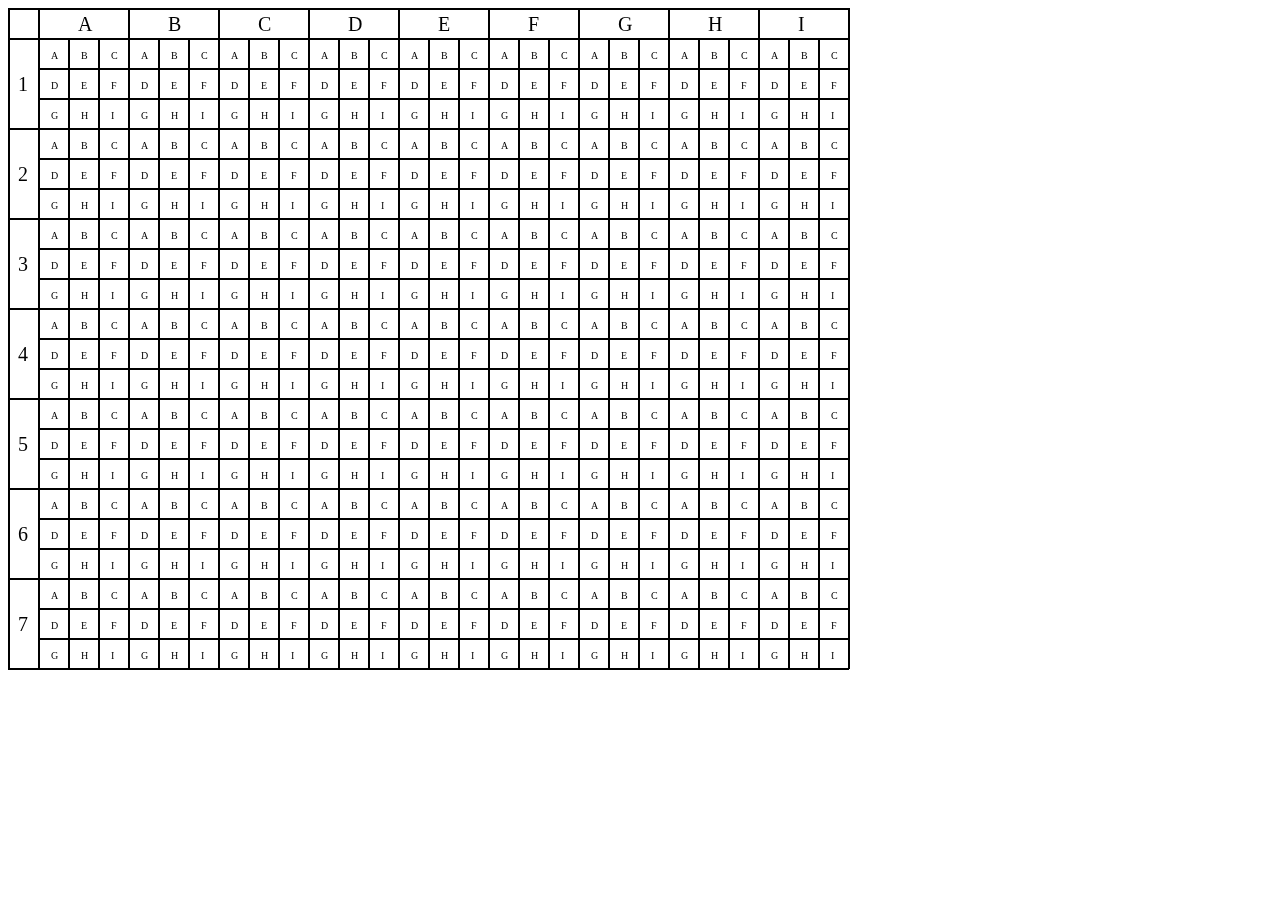
==== index.html @ 823ccc98 "start" ====
<!DOCTYPE html>
<html>
  <head>
    <meta charset="utf-8">
    <meta name="viewport"
          content="width=device-width,initial-scale=1">
    <title>Midway Game</title>
    <link href='https://fonts.googleapis.com/css?family=Oswald' rel='stylesheet' type='text/css'>
    <link rel="stylesheet" href="styles/midway.css">
  </head>
  <body>
    <div id="game">
      <canvas id="game-canvas" width="842" height="722">
        This is an interactive game.
      </canvas>
    </div>

    <script src="scripts/midway.js"></script>
  </body>
</html>
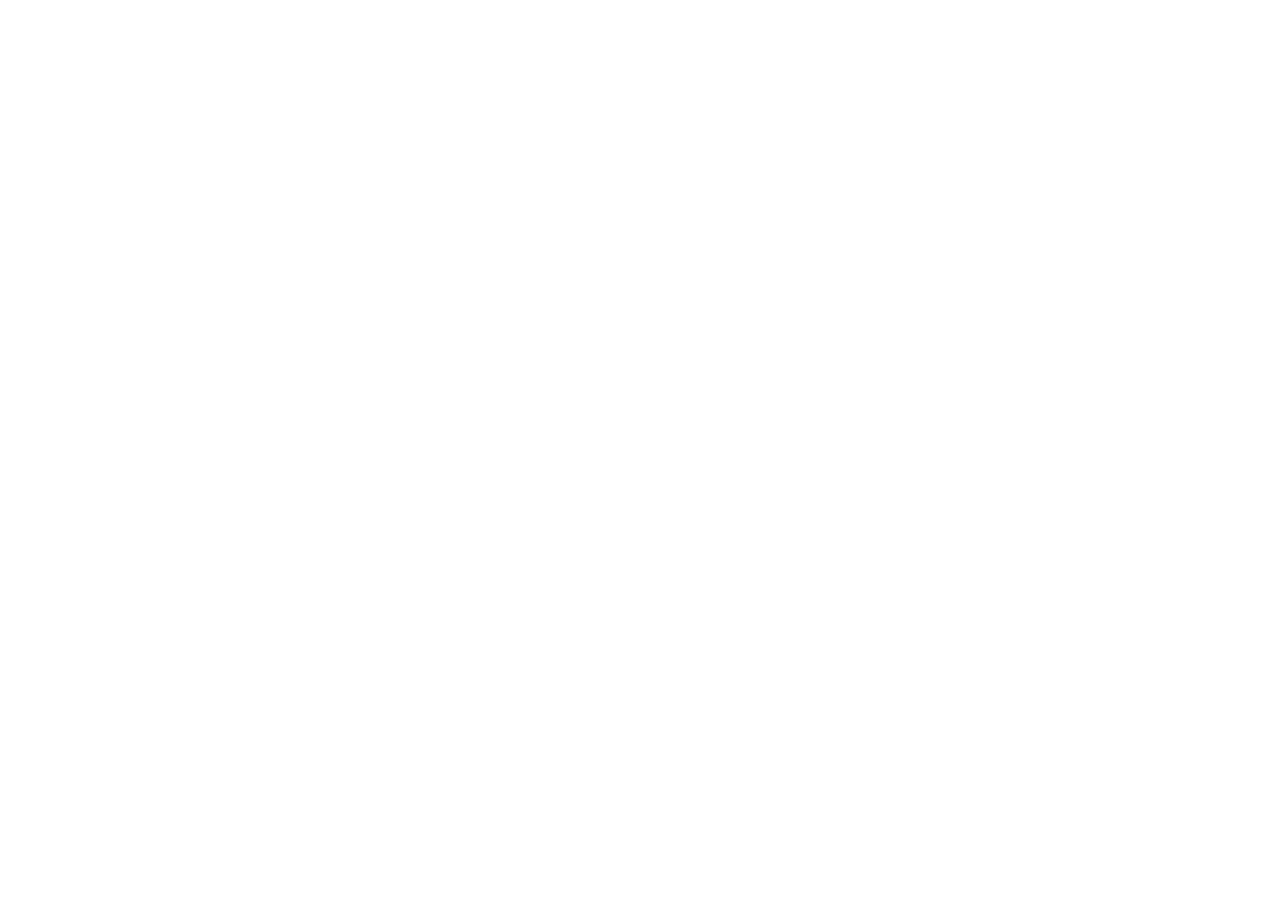
==== commit d90f7b08: "pushing images that I have" ====
--- a/index.html
+++ b/index.html
@@ -4,7 +4,13 @@
     <meta charset="utf-8">
     <meta name="viewport"
           content="width=device-width,initial-scale=1">
+
+    <link rel="stylesheet" href="styles/midway.css">
+
     <title>Midway Game</title>
+
+    <script src="Modernizr/modernizr-2.0.6.js"></script>
+
     <link href='https://fonts.googleapis.com/css?family=Oswald' rel='stylesheet' type='text/css'>
     <link rel="stylesheet" href="styles/midway.css">
   </head>
@@ -14,7 +20,7 @@
         This is an interactive game.
       </canvas>
     </div>
-
+    <script src="scripts/board.js"></script>
     <script src="scripts/midway.js"></script>
   </body>
 </html>